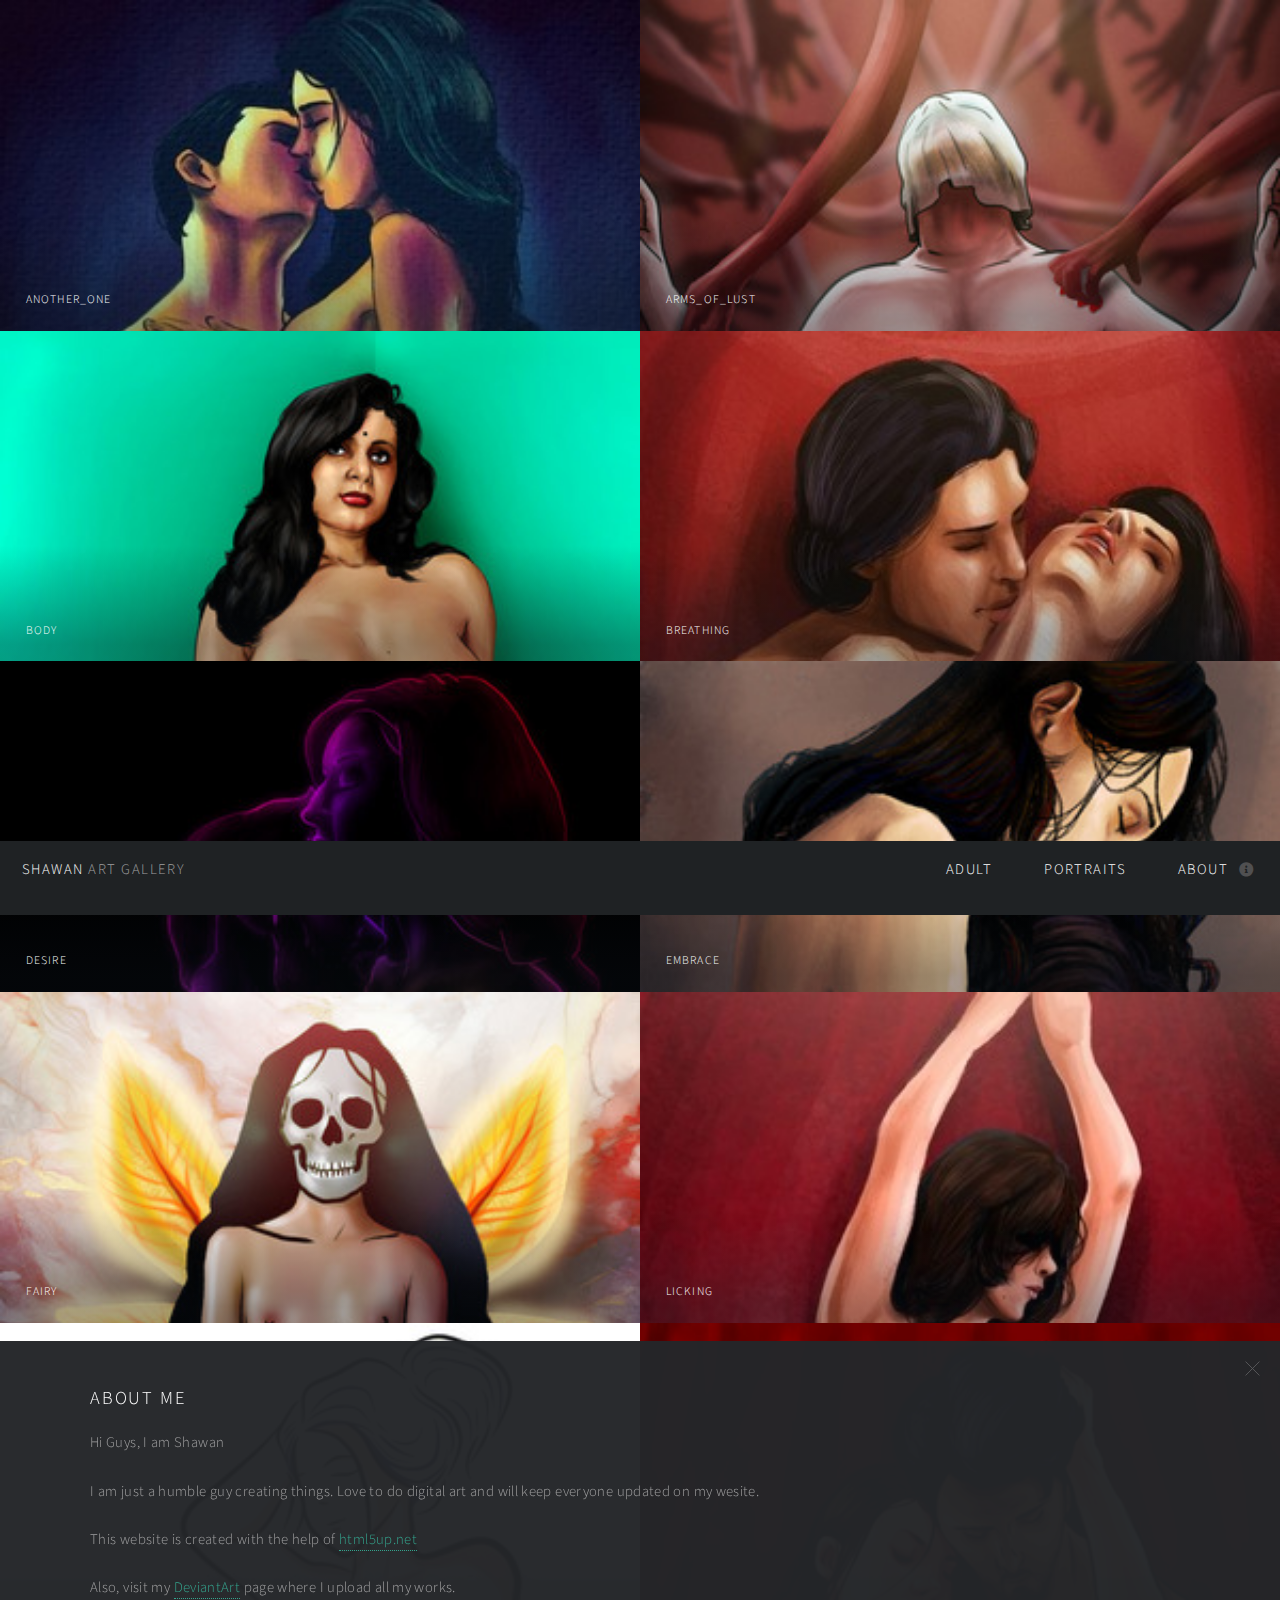
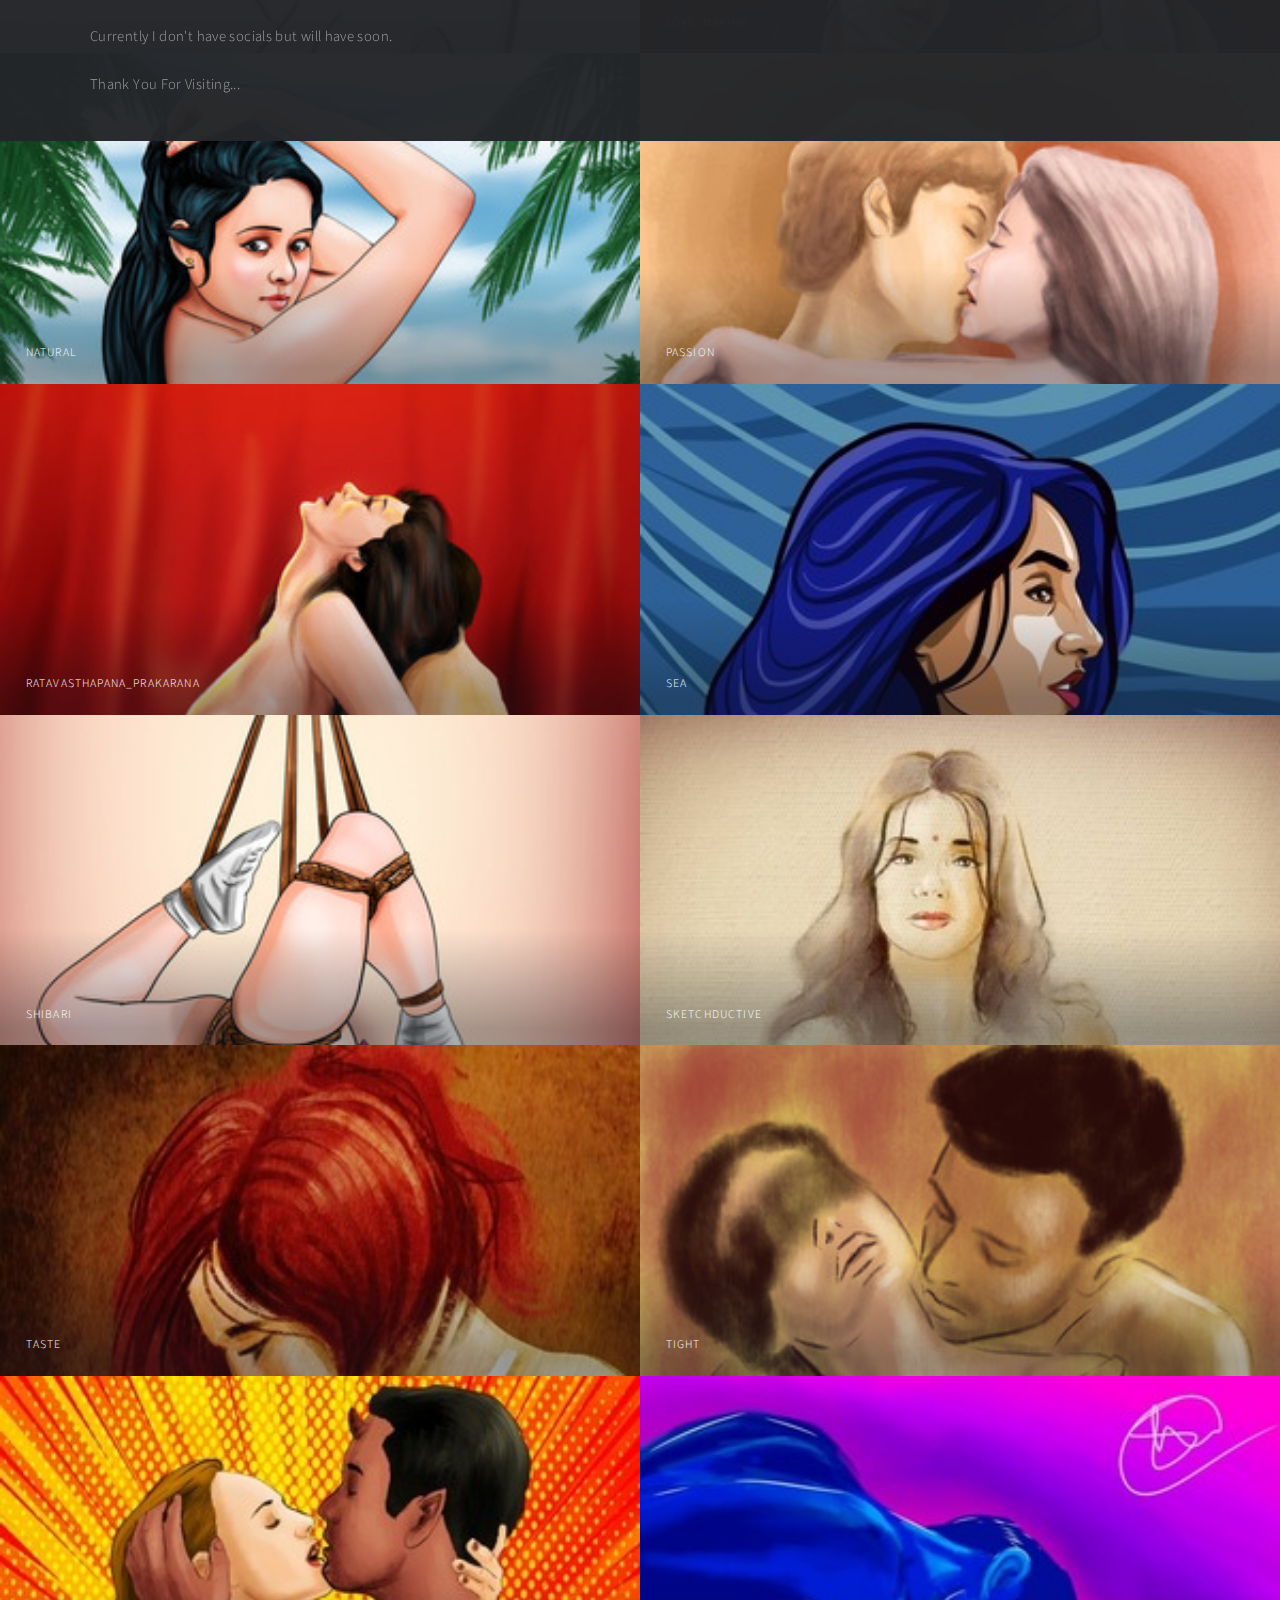
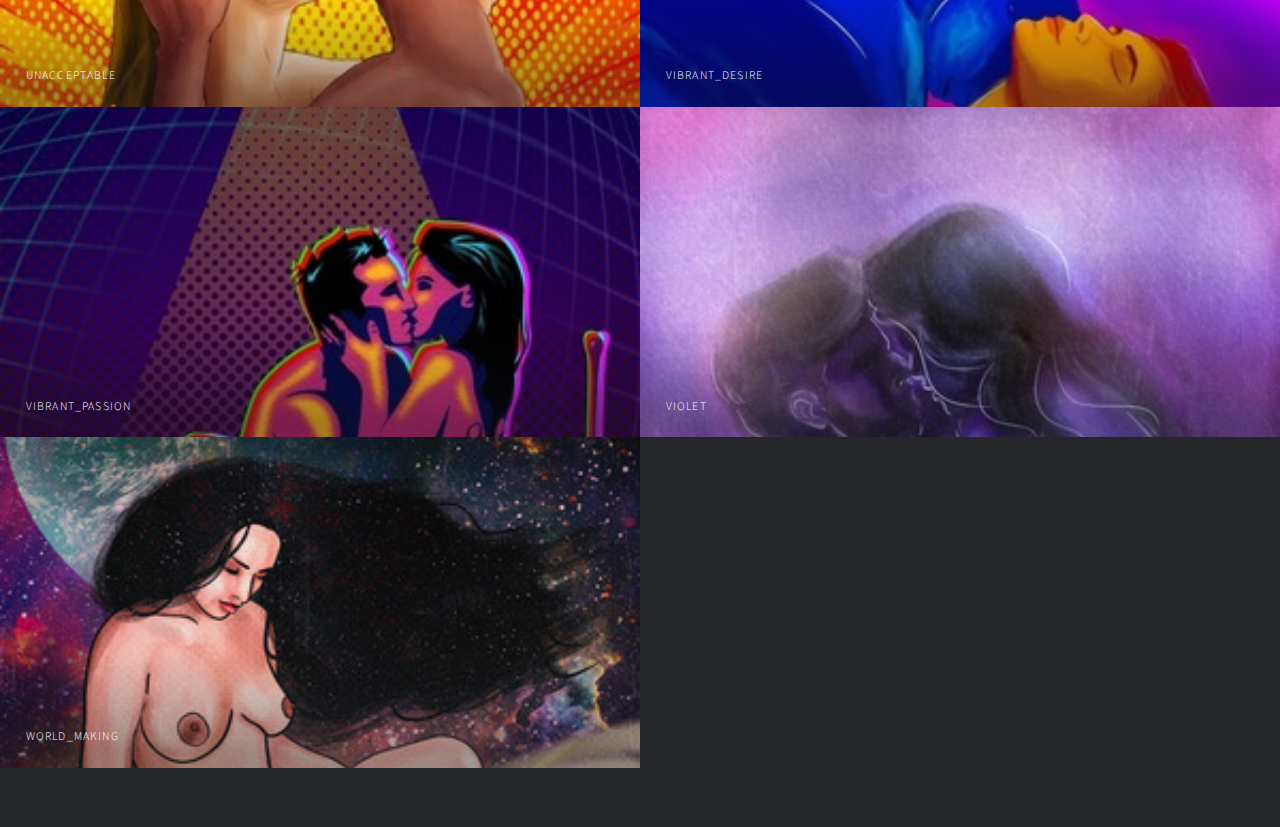
==== adult.html @ 7d191c69 "done" ====
<!DOCTYPE html>
<html lang="en">
	<head>
		<link rel="shortcut icon" href="images\logo.png" type="image/x-icon" />
		<title>Shawan</title>
		<meta charset="UTF-8">
		<meta name="viewport" content="width=device-width, initial-scale=1.0">
		<link rel="stylesheet" href="assets/css/main.css" />
		<noscript><link rel="stylesheet" href="assets/css/noscript.css" /></noscript>
	</head>
	<body class="is-preload">

			<div id="wrapper">

				<!-- Header -->
					<header id="header">
						<h1><a href="index.html"><strong>Shawan</strong> ART GALLERY</a></h1>
						<nav><ul><li>
							<a href="adult.html">Adult</a>
							<a href="portrait.html">Portraits</a>
							<a href="#footer" class="icon solid fa-info-circle">About</a>
						</li></ul></nav>
					</header>

				<!-- Main -->
				<div id="main"></div>

				<!-- Footer -->
					<footer id="footer" class="panel">
						<div class="inner split">
							<section>
								<h2>About Me</h2>
								<p>
									Hi Guys, I am Shawan<br><br>
									I am just a humble guy creating things. Love to do digital art and will keep everyone updated on my wesite.<br><br>
									This website is created with the help of <a href="https://html5up.net/">html5up.net</a><br><br>
									Also, visit my <a href="https://www.deviantart.com/shawan91221">DeviantArt</a> page where I upload all my works.<br><br>
									Currently I don't have socials but will have soon.<br><br>
									Thank You For Visiting...
								</p>
							</section>
						</div>
					</footer>
				
			</div>

		<!-- Scripts -->
			<script src="assets/js/jquery.min.js"></script>
			<script src="assets/js/jquery.poptrox.min.js"></script>
			<script src="assets/js/browser.min.js"></script>
			<script src="assets/js/breakpoints.min.js"></script>
			<script src="assets/js/util.js"></script>
			<script src="assets/js/main.js"></script>
			<script type="module">
				// Import the names array from names.js
				import { adultNames } from './assets/js/fileNames.js';
			
				// Get the container where names will be displayed
				const mainEl = document.getElementById('main');
			
				adultNames.forEach(adultNames => {
			
					const artEl = document.createElement('article'); //create element <article>
					const aEl = document.createElement('a'); //create element <a>
					const imgEl = document.createElement('img'); //create element <img>
					const h2El = document.createElement('h2'); //create element <h2>
					const pEl = document.createElement('p'); //create element <p>
					
					//<article>
					artEl.setAttribute('class', 'thumb'); // Set the class attribute to 'thumb'
					//<a>
					aEl.setAttribute('href', `artwork.html?data=${adultNames}`); // Set the href attribute of <a>
					aEl.setAttribute('class', 'image'); // Set the class attribute to 'image'
					//<img>
					imgEl.setAttribute('src', `images/thmb/${adultNames}.png`); // Set the src attribute of <img>
					imgEl.setAttribute('width', '100%');
					imgEl.setAttribute('alt', ''); // Set the alt attribute
					//<h2>
					h2El.textContent = adultNames;
					
					aEl.appendChild(imgEl); //append <img> to <a>
					artEl.appendChild(aEl); //append <a> to <article>
					artEl.appendChild(h2El); //append <h2> to <article>
					mainEl.appendChild(artEl); //append <article> to <main>
				});
			
			  </script>
	</body>
</html>
---- assets/css/main.css ----
@import url(fontawesome-all.min.css);
@import url("https://fonts.googleapis.com/css?family=Source+Sans+Pro:300,300italic,400,400italic");

@-moz-keyframes spinner {
	0% {
		-moz-transform: rotate(0deg);
		-webkit-transform: rotate(0deg);
		-ms-transform: rotate(0deg);
		transform: rotate(0deg);
	}

	100% {
		-moz-transform: rotate(359deg);
		-webkit-transform: rotate(359deg);
		-ms-transform: rotate(359deg);
		transform: rotate(359deg);
	}
}

@-webkit-keyframes spinner {
	0% {
		-moz-transform: rotate(0deg);
		-webkit-transform: rotate(0deg);
		-ms-transform: rotate(0deg);
		transform: rotate(0deg);
	}

	100% {
		-moz-transform: rotate(359deg);
		-webkit-transform: rotate(359deg);
		-ms-transform: rotate(359deg);
		transform: rotate(359deg);
	}
}

@-ms-keyframes spinner {
	0% {
		-moz-transform: rotate(0deg);
		-webkit-transform: rotate(0deg);
		-ms-transform: rotate(0deg);
		transform: rotate(0deg);
	}

	100% {
		-moz-transform: rotate(359deg);
		-webkit-transform: rotate(359deg);
		-ms-transform: rotate(359deg);
		transform: rotate(359deg);
	}
}

@keyframes spinner {
	0% {
		-moz-transform: rotate(0deg);
		-webkit-transform: rotate(0deg);
		-ms-transform: rotate(0deg);
		transform: rotate(0deg);
	}

	100% {
		-moz-transform: rotate(359deg);
		-webkit-transform: rotate(359deg);
		-ms-transform: rotate(359deg);
		transform: rotate(359deg);
	}
}

html, body, div, span, applet, object,
iframe, h1, h2, h3, h4, h5, h6, p, blockquote,
pre, a, abbr, acronym, address, big, cite,
code, del, dfn, em, img, ins, kbd, q, s, samp,
small, strike, strong, sub, sup, tt, var, b,
u, i, center, dl, dt, dd, ol, ul, li, fieldset,
form, label, legend, table, caption, tbody,
tfoot, thead, tr, th, td, article, aside,
canvas, details, embed, figure, figcaption,
footer, header, hgroup, menu, nav, output, ruby,
section, summary, time, mark, audio, video {
	margin: 0;
	padding: 0;
	border: 0;
	font-size: 100%;
	font: inherit;
	vertical-align: baseline;}

article, aside, details, figcaption, figure,
footer, header, hgroup, menu, nav, section , embed {
	display: block;}

body {
	line-height: 1;
}

ol, ul {
	list-style: none;
}

blockquote, q {
	quotes: none;
}

	blockquote:before, blockquote:after, q:before, q:after {
		content: '';
		content: none;
	}

table {
	border-collapse: collapse;
	border-spacing: 0;
}

body {
	-webkit-text-size-adjust: none;
}

mark {
	background-color: transparent;
	color: inherit;
}

/* Basic */

	@-ms-viewport {
		width: device-width;
	}

	body {
		-ms-overflow-style: scrollbar;
	}

	@media screen and (max-width: 480px) {

		html, body {
			min-width: 320px;
		}

	}

	html {
		box-sizing: border-box;
	}

	*, *:before, *:after {
		box-sizing: inherit;
	}

	body {
		background: #242629;
	}

		body.is-preload *, body.is-preload *:before, body.is-preload *:after {
			-moz-animation: none !important;
			-webkit-animation: none !important;
			-ms-animation: none !important;
			animation: none !important;
			-moz-transition: none !important;
			-webkit-transition: none !important;
			-ms-transition: none !important;
			transition: none !important;
		}

		body.is-resizing *, body.is-resizing *:before, body.is-resizing *:after {
			-moz-animation: none !important;
			-webkit-animation: none !important;
			-ms-animation: none !important;
			animation: none !important;
			-moz-transition: none !important;
			-webkit-transition: none !important;
			-ms-transition: none !important;
			transition: none !important;
		}

/* Type */

	body, input, select, textarea {
		color: #a0a0a1;
		font-family: "Source Sans Pro", Helvetica, sans-serif;
		font-size: 15pt;
		font-weight: 300;
		letter-spacing: 0.025em;
		line-height: 1.65;
	}

		@media screen and (max-width: 1680px) {

			body, input, select, textarea {
				font-size: 11pt;
			}

		}

	a {
		-moz-transition: color 0.2s ease-in-out, border-bottom-color 0.2s ease-in-out;
		-webkit-transition: color 0.2s ease-in-out, border-bottom-color 0.2s ease-in-out;
		-ms-transition: color 0.2s ease-in-out, border-bottom-color 0.2s ease-in-out;
		transition: color 0.2s ease-in-out, border-bottom-color 0.2s ease-in-out;
		border-bottom: dotted 1px;
		color: #34a58e;
		text-decoration: none;
	}

		a:hover {
			border-bottom-color: transparent;
			color: #34a58e !important;
		}

	strong, b {
		color: #ffffff;
		font-weight: 300;
	}

	em, i {
		font-style: italic;
	}

	p {
		margin: 0 0 2em 0;
	}

	h1, h2, h3, h4, h5, h6 {
		color: #ffffff;
		font-weight: 300;
		letter-spacing: 0.1em;
		line-height: 1.5;
		margin: 0 0 1em 0;
		text-transform: uppercase;
	}

		h1 a, h2 a, h3 a, h4 a, h5 a, h6 a {
			color: inherit;
			text-decoration: none;
		}

	h1 {
		font-size: 2em;
	}

	h2 {
		font-size: 1.25em;
	}

	h3 {
		font-size: 1.1em;
	}

	h4 {
		font-size: 1em;
	}

	h5 {
		font-size: 0.9em;
	}

	h6 {
		font-size: 0.7em;
	}

	@media screen and (max-width: 736px) {

		h2 {
			font-size: 1em;
		}

		h3 {
			font-size: 0.9em;
		}

		h4 {
			font-size: 0.8em;
		}

		h5 {
			font-size: 0.7em;
		}

		h6 {
			font-size: 0.7em;
		}

	}

	sub {
		font-size: 0.8em;
		position: relative;
		top: 0.5em;
	}

	sup {
		font-size: 0.8em;
		position: relative;
		top: -0.5em;
	}

	blockquote {
		border-left: 4px #36383c;
		font-style: italic;
		margin: 0 0 2em 0;
		padding: 0.5em 0 0.5em 2em;
	}

	code {
		background: #34363b;
		border: solid 1px #36383c;
		font-family: "Courier New", monospace;
		font-size: 0.9em;
		margin: 0 0.25em;
		padding: 0.25em 0.65em;
	}

	pre {
		-webkit-overflow-scrolling: touch;
		font-family: "Courier New", monospace;
		font-size: 0.9em;
		margin: 0 0 2em 0;
	}

		pre code {
			display: block;
			line-height: 1.75;
			padding: 1em 1.5em;
			overflow-x: auto;
		}

	hr {
		border: 0;
		border-bottom: solid 1px #36383c;
		margin: 2em 0;
	}

		hr.major {
			margin: 3em 0;
		}

	.align-left {
		text-align: left;
	}

	.align-center {
		text-align: center;
	}

	.align-right {
		text-align: right;
	}

/* Icon */

	.icon {
		text-decoration: none;
		border-bottom: none;
		position: relative;
	}

		.icon:before {
			-moz-osx-font-smoothing: grayscale;
			-webkit-font-smoothing: antialiased;
			display: inline-block;
			font-style: normal;
			font-variant: normal;
			text-rendering: auto;
			line-height: 1;
			text-transform: none !important;
			font-family: 'Font Awesome 5 Free';
			font-weight: 400;
		}

		.icon > .label {
			display: none;
		}

		.icon:before {
			line-height: inherit;
		}

		.icon.solid:before {
			font-weight: 900;
		}

		.icon.brands:before {
			font-family: 'Font Awesome 5 Brands';
		}

/* Icons */

	ul.icons {
		cursor: default;
		list-style: none;
		padding-left: 0;
	}

		ul.icons li {
			display: inline-block;
			padding: 0 1em 0 0;
		}

			ul.icons li:last-child {
				padding-right: 0;
			}

			ul.icons li .icon {
				color: #505051;
			}

				ul.icons li .icon:before {
					font-size: 1.5em;
				}


/* Panel */

	.panel {
		padding: 4em 4em 2em 4em ;
		-moz-transform: translateY(100vh);
		-webkit-transform: translateY(100vh);
		-ms-transform: translateY(100vh);
		transform: translateY(100vh);
		-moz-transition: -moz-transform 0.5s ease;
		-webkit-transition: -webkit-transform 0.5s ease;
		-ms-transition: -ms-transform 0.5s ease;
		transition: transform 0.5s ease;
		-webkit-overflow-scrolling: touch;
		background: rgba(36, 38, 41, 0.975);
		bottom: 4em;
		left: 0;
		max-height: calc(80vh - 4em);
		overflow-y: auto;
		position: fixed;
		width: 100%;
		z-index: 10001;
	}

		.panel.active {
			-moz-transform: translateY(1px);
			-webkit-transform: translateY(1px);
			-ms-transform: translateY(1px);
			transform: translateY(1px);
		}

		.panel > .inner {
			margin: 0 auto;
			max-width: 100%;
			width: 75em;
		}

			.panel > .inner.split {
				display: -moz-flex;
				display: -webkit-flex;
				display: -ms-flex;
				display: flex;
			}

				.panel > .inner.split > div {
					margin-left: 4em;
					width: 50%;
				}

				.panel > .inner.split > :first-child {
					margin-left: 0;
				}

		.panel > .closer {
			-moz-transition: opacity 0.2s ease-in-out;
			-webkit-transition: opacity 0.2s ease-in-out;
			-ms-transition: opacity 0.2s ease-in-out;
			transition: opacity 0.2s ease-in-out;
			background-image: url("images/close.svg");
			background-position: center;
			background-repeat: no-repeat;
			background-size: 3em;
			cursor: pointer;
			height: 5em;
			opacity: 0.25;
			position: absolute;
			right: 0;
			top: 0;
			width: 5em;
			z-index: 2;
		}

			.panel > .closer:hover {
				opacity: 1.0;
			}

		@media screen and (max-width: 1280px) {

			.panel {
				padding: 3em 3em 1em 3em ;
			}

				.panel > .inner.split > div {
					margin-left: 3em;
				}

				.panel > .closer {
					background-size: 2.5em;
					background-position: 75% 25%;
				}

		}

		@media screen and (max-width: 980px) {

			.panel > .inner.split {
				-moz-flex-direction: column;
				-webkit-flex-direction: column;
				-ms-flex-direction: column;
				flex-direction: column;
			}

				.panel > .inner.split > div {
					margin-left: 0;
					width: 100%;
				}

		}

		@media screen and (max-width: 736px) {

			.panel {
				-moz-transform: translateY(-100vh);
				-webkit-transform: translateY(-100vh);
				-ms-transform: translateY(-100vh);
				transform: translateY(-100vh);
				padding: 4em 2em 2em 2em ;
				bottom: auto;
				top: calc(4em - 1px);
			}

				.panel.active {
					-moz-transform: translateY(0);
					-webkit-transform: translateY(0);
					-ms-transform: translateY(0);
					transform: translateY(0);
				}

		}

/* Wrapper */

	#wrapper {
		-moz-transition: -moz-filter 0.5s ease, -webkit-filter 0.5s ease, -ms-filter 0.5s ease, -moz-filter 0.5s ease;
		-webkit-transition: -moz-filter 0.5s ease, -webkit-filter 0.5s ease, -ms-filter 0.5s ease, -webkit-filter 0.5s ease;
		-ms-transition: -moz-filter 0.5s ease, -webkit-filter 0.5s ease, -ms-filter 0.5s ease, -ms-filter 0.5s ease;
		transition: -moz-filter 0.5s ease, -webkit-filter 0.5s ease, -ms-filter 0.5s ease, filter 0.5s ease;
		position: relative;
	}

		#wrapper:after {
			pointer-events: none;
			-moz-transition: opacity 0.5s ease, visibility 0.5s;
			-webkit-transition: opacity 0.5s ease, visibility 0.5s;
			-ms-transition: opacity 0.5s ease, visibility 0.5s;
			transition: opacity 0.5s ease, visibility 0.5s;
			background: rgba(36, 38, 41, 0.5);
			content: '';
			display: block;
			height: 100%;
			left: 0;
			opacity: 0;
			position: absolute;
			top: 0;
			visibility: hidden;
			width: 100%;
			z-index: 1;
		}

			body.ie #wrapper:after {
				background: rgba(36, 38, 41, 0.8);
			}

		body.modal-active #wrapper {
			-moz-filter: blur(8px);
			-webkit-filter: blur(8px);
			-ms-filter: blur(8px);
			filter: blur(8px);
		}

			body.modal-active #wrapper:after {
				pointer-events: auto;
				opacity: 1;
				visibility: visible;
				z-index: 10003;
			}

		#wrapper:before {
			-moz-animation: spinner 1s infinite linear !important;
			-webkit-animation: spinner 1s infinite linear !important;
			-ms-animation: spinner 1s infinite linear !important;
			animation: spinner 1s infinite linear !important;
			pointer-events: none;
			-moz-transition: top 0.75s ease-in-out, opacity 0.35s ease-out, visibility 0.35s;
			-webkit-transition: top 0.75s ease-in-out, opacity 0.35s ease-out, visibility 0.35s;
			-ms-transition: top 0.75s ease-in-out, opacity 0.35s ease-out, visibility 0.35s;
			transition: top 0.75s ease-in-out, opacity 0.35s ease-out, visibility 0.35s;
			background-image: url("images/spinner.svg");
			background-position: center;
			background-repeat: no-repeat;
			background-size: contain;
			content: '';
			display: block;
			font-size: 2em;
			height: 2em;
			left: 50%;
			line-height: 2em;
			margin: -1em 0 0 -1em;
			opacity: 0;
			position: fixed;
			text-align: center;
			top: 75%;
			visibility: hidden;
			width: 2em;
		}

		body.is-preload #wrapper:before {
			-moz-transition: opacity 1s ease-out !important;
			-webkit-transition: opacity 1s ease-out !important;
			-ms-transition: opacity 1s ease-out !important;
			transition: opacity 1s ease-out !important;
			-moz-transition-delay: 0.5s !important;
			-webkit-transition-delay: 0.5s !important;
			-ms-transition-delay: 0.5s !important;
			transition-delay: 0.5s !important;
			opacity: 0.25;
			top: 50%;
			visibility: visible;
		}

/* Header */

	body {
		padding: 0 0 4em 0;
	}

	#header {
		-moz-transform: translateY(0);
		-webkit-transform: translateY(0);
		-ms-transform: translateY(0);
		transform: translateY(0);
		-moz-transition: -moz-transform 1s ease;
		-webkit-transition: -webkit-transform 1s ease;
		-ms-transition: -ms-transform 1s ease;
		transition: transform 1s ease;
		-moz-user-select: none;
		-ms-user-select: none;
		-webkit-user-select: none;
		background: #1f2224;
		bottom: -1em;
		height: 5em;
		left: 0;
		line-height: 4em;
		padding: 0 1.5em;
		position: fixed;
		user-select: none;
		width: 100%;
		z-index: 10002;
	}

		body.is-preload #header {
			-moz-transform: translateY(4em);
			-webkit-transform: translateY(4em);
			-ms-transform: translateY(4em);
			transform: translateY(4em);
		}

		#header h1 {
			color: #a0a0a1;
			display: inline-block;
			font-size: 1em;
			line-height: 1;
			margin: 0;
			vertical-align: middle;
		}

			#header h1 a {
				border: 0;
				color: inherit;
			}

				#header h1 a:hover {
					color: inherit !important;
				}

		#header nav {
			position: absolute;
			right: 0;
			top: 0;
		}

			#header nav > ul {
				list-style: none;
				margin: 0;
				padding: 0;
			}

				#header nav > ul > li {
					display: inline-block;
					padding: 0;
				}

					#header nav > ul > li a {
						-moz-transition: background-color 0.5s ease;
						-webkit-transition: background-color 0.5s ease;
						-ms-transition: background-color 0.5s ease;
						transition: background-color 0.5s ease;
						border: 0;
						color: #ffffff;
						display: inline-block;
						letter-spacing: 0.1em;
						padding: 0 1.65em;
						text-transform: uppercase;
					}

						#header nav > ul > li a.icon:before {
							color: #505051;
							float: right;
							margin-left: 0.75em;
						}

						#header nav > ul > li a:hover {
							color: #ffffff !important;
						}

						#header nav > ul > li a.active {
							background-color: #242629;
						}

	@media screen and (max-width: 736px) {

		body {
			padding: 4em 0 0 0;
		}

		#header {
			-moz-transform: translateY(0);
			-webkit-transform: translateY(0);
			-ms-transform: translateY(0);
			transform: translateY(0);
			bottom: auto;
			height: 4em;
			padding: 0 1em;
			top: 0;
		}

			body.is-preload #header {
				-moz-transform: translateY(-3.4em);
				-webkit-transform: translateY(-3.4em);
				-ms-transform: translateY(-3.4em);
				transform: translateY(-3.4em);
			}

			#header h1 {
				font-size: 0.9em;
			}

			#header nav > ul > li a {
				font-size: 0.9em;
				padding: 0 1.15em;
			}

	}

/* Main */

	#main {
		-moz-transition: -moz-filter 0.5s ease, -webkit-filter 0.5s ease, -ms-filter 0.5s ease, -moz-filter 0.5s ease;
		-webkit-transition: -moz-filter 0.5s ease, -webkit-filter 0.5s ease, -ms-filter 0.5s ease, -webkit-filter 0.5s ease;
		-ms-transition: -moz-filter 0.5s ease, -webkit-filter 0.5s ease, -ms-filter 0.5s ease, -ms-filter 0.5s ease;
		transition: -moz-filter 0.5s ease, -webkit-filter 0.5s ease, -ms-filter 0.5s ease, filter 0.5s ease;
		display: -moz-flex;
		display: -webkit-flex;
		display: -ms-flex;
		display: flex;
		-moz-flex-wrap: wrap;
		-webkit-flex-wrap: wrap;
		-ms-flex-wrap: wrap;
		flex-wrap: wrap;
		-webkit-tap-highlight-color: rgba(255, 255, 255, 0);
	}

		#main .thumb {
			-moz-transition: opacity 1.25s ease-in-out;
			-webkit-transition: opacity 1.25s ease-in-out;
			-ms-transition: opacity 1.25s ease-in-out;
			transition: opacity 1.25s ease-in-out;
			pointer-events: auto;
			-webkit-tap-highlight-color: rgba(255, 255, 255, 0);
			opacity: 1;
			overflow: hidden;
			position: relative;
		}

			#main .thumb:after {
				background-image: -moz-linear-gradient(to top, rgba(10,17,25,0.35) 5%, rgba(10,17,25,0) 35%);
				background-image: -webkit-linear-gradient(to top, rgba(10,17,25,0.35) 5%, rgba(10,17,25,0) 35%);
				background-image: -ms-linear-gradient(to top, rgba(10,17,25,0.35) 5%, rgba(10,17,25,0) 35%);
				background-image: linear-gradient(to top, rgba(10,17,25,0.35) 5%, rgba(10,17,25,0) 35%);
				pointer-events: none;
				background-size: cover;
				content: '';
				display: block;
				height: 100%;
				left: 0;
				position: absolute;
				top: 0;
				width: 100%;
			}

			#main .thumb > .image {
				-webkit-tap-highlight-color: rgba(255, 255, 255, 0);
				background-position: center;
				background-repeat: no-repeat;
				background-size: cover;
				border: 0;
				height: 100%;
				left: 0;
				position: absolute;
				top: 0;
				width: 100%;
			}

			#main .thumb > h2 {
				pointer-events: none;
				bottom: 1.875em;
				font-size: 0.8em;
				left: 2.1875em;
				margin: 0;
				position: absolute;
				z-index: 1;
			}

			#main .thumb > p {
				display: none;
			}

		#main:after {
			pointer-events: none;
			-moz-transition: opacity 0.5s ease, visibility 0.5s;
			-webkit-transition: opacity 0.5s ease, visibility 0.5s;
			-ms-transition: opacity 0.5s ease, visibility 0.5s;
			transition: opacity 0.5s ease, visibility 0.5s;
			background: rgba(36, 38, 41, 0.25);
			content: '';
			display: block;
			height: 100%;
			left: 0;
			opacity: 0;
			position: absolute;
			top: 0;
			visibility: hidden;
			width: 100%;
			z-index: 1;
		}

			body.ie #main:after {
				background: rgba(36, 38, 41, 0.55);
			}

		body.content-active #main {
			-moz-filter: blur(6px);
			-webkit-filter: blur(6px);
			-ms-filter: blur(6px);
			filter: blur(6px);
		}

			body.content-active #main:after {
				pointer-events: auto;
				opacity: 1;
				visibility: visible;
			}

		body.is-preload #main .thumb {
			pointer-events: none;
			opacity: 0;
		}

		#main .thumb {
			-moz-transition-delay: 2.525s;
			-webkit-transition-delay: 2.525s;
			-ms-transition-delay: 2.525s;
			transition-delay: 2.525s;
			height: calc(40vh - 2em);
			min-height: 20em;
			width: 25%;
		}

			#main .thumb:nth-child(1) {
				-moz-transition-delay: 0.65s;
				-webkit-transition-delay: 0.65s;
				-ms-transition-delay: 0.65s;
				transition-delay: 0.65s;
			}

			#main .thumb:nth-child(2) {
				-moz-transition-delay: 0.8s;
				-webkit-transition-delay: 0.8s;
				-ms-transition-delay: 0.8s;
				transition-delay: 0.8s;
			}

			#main .thumb:nth-child(3) {
				-moz-transition-delay: 0.95s;
				-webkit-transition-delay: 0.95s;
				-ms-transition-delay: 0.95s;
				transition-delay: 0.95s;
			}

			#main .thumb:nth-child(4) {
				-moz-transition-delay: 1.1s;
				-webkit-transition-delay: 1.1s;
				-ms-transition-delay: 1.1s;
				transition-delay: 1.1s;
			}

			#main .thumb:nth-child(5) {
				-moz-transition-delay: 1.25s;
				-webkit-transition-delay: 1.25s;
				-ms-transition-delay: 1.25s;
				transition-delay: 1.25s;
			}

			#main .thumb:nth-child(6) {
				-moz-transition-delay: 1.4s;
				-webkit-transition-delay: 1.4s;
				-ms-transition-delay: 1.4s;
				transition-delay: 1.4s;
			}

			#main .thumb:nth-child(7) {
				-moz-transition-delay: 1.55s;
				-webkit-transition-delay: 1.55s;
				-ms-transition-delay: 1.55s;
				transition-delay: 1.55s;
			}

			#main .thumb:nth-child(8) {
				-moz-transition-delay: 1.7s;
				-webkit-transition-delay: 1.7s;
				-ms-transition-delay: 1.7s;
				transition-delay: 1.7s;
			}

			#main .thumb:nth-child(9) {
				-moz-transition-delay: 1.85s;
				-webkit-transition-delay: 1.85s;
				-ms-transition-delay: 1.85s;
				transition-delay: 1.85s;
			}

			#main .thumb:nth-child(10) {
				-moz-transition-delay: 2s;
				-webkit-transition-delay: 2s;
				-ms-transition-delay: 2s;
				transition-delay: 2s;
			}

			#main .thumb:nth-child(11) {
				-moz-transition-delay: 2.15s;
				-webkit-transition-delay: 2.15s;
				-ms-transition-delay: 2.15s;
				transition-delay: 2.15s;
			}

			#main .thumb:nth-child(12) {
				-moz-transition-delay: 2.3s;
				-webkit-transition-delay: 2.3s;
				-ms-transition-delay: 2.3s;
				transition-delay: 2.3s;
			}

		@media screen and (max-width: 1680px) {

			#main .thumb {
				-moz-transition-delay: 2.075s;
				-webkit-transition-delay: 2.075s;
				-ms-transition-delay: 2.075s;
				transition-delay: 2.075s;
				height: calc(40vh - 2em);
				min-height: 20em;
				width: 33.33333%;
			}

				#main .thumb:nth-child(1) {
					-moz-transition-delay: 0.65s;
					-webkit-transition-delay: 0.65s;
					-ms-transition-delay: 0.65s;
					transition-delay: 0.65s;
				}

				#main .thumb:nth-child(2) {
					-moz-transition-delay: 0.8s;
					-webkit-transition-delay: 0.8s;
					-ms-transition-delay: 0.8s;
					transition-delay: 0.8s;
				}

				#main .thumb:nth-child(3) {
					-moz-transition-delay: 0.95s;
					-webkit-transition-delay: 0.95s;
					-ms-transition-delay: 0.95s;
					transition-delay: 0.95s;
				}

				#main .thumb:nth-child(4) {
					-moz-transition-delay: 1.1s;
					-webkit-transition-delay: 1.1s;
					-ms-transition-delay: 1.1s;
					transition-delay: 1.1s;
				}

				#main .thumb:nth-child(5) {
					-moz-transition-delay: 1.25s;
					-webkit-transition-delay: 1.25s;
					-ms-transition-delay: 1.25s;
					transition-delay: 1.25s;
				}

				#main .thumb:nth-child(6) {
					-moz-transition-delay: 1.4s;
					-webkit-transition-delay: 1.4s;
					-ms-transition-delay: 1.4s;
					transition-delay: 1.4s;
				}

				#main .thumb:nth-child(7) {
					-moz-transition-delay: 1.55s;
					-webkit-transition-delay: 1.55s;
					-ms-transition-delay: 1.55s;
					transition-delay: 1.55s;
				}

				#main .thumb:nth-child(8) {
					-moz-transition-delay: 1.7s;
					-webkit-transition-delay: 1.7s;
					-ms-transition-delay: 1.7s;
					transition-delay: 1.7s;
				}

				#main .thumb:nth-child(9) {
					-moz-transition-delay: 1.85s;
					-webkit-transition-delay: 1.85s;
					-ms-transition-delay: 1.85s;
					transition-delay: 1.85s;
				}

		}

		@media screen and (max-width: 1280px) {

			#main .thumb {
				-moz-transition-delay: 1.625s;
				-webkit-transition-delay: 1.625s;
				-ms-transition-delay: 1.625s;
				transition-delay: 1.625s;
				height: calc(40vh - 2em);
				min-height: 20em;
				width: 50%;
			}

				#main .thumb:nth-child(1) {
					-moz-transition-delay: 0.65s;
					-webkit-transition-delay: 0.65s;
					-ms-transition-delay: 0.65s;
					transition-delay: 0.65s;
				}

				#main .thumb:nth-child(2) {
					-moz-transition-delay: 0.8s;
					-webkit-transition-delay: 0.8s;
					-ms-transition-delay: 0.8s;
					transition-delay: 0.8s;
				}

				#main .thumb:nth-child(3) {
					-moz-transition-delay: 0.95s;
					-webkit-transition-delay: 0.95s;
					-ms-transition-delay: 0.95s;
					transition-delay: 0.95s;
				}

				#main .thumb:nth-child(4) {
					-moz-transition-delay: 1.1s;
					-webkit-transition-delay: 1.1s;
					-ms-transition-delay: 1.1s;
					transition-delay: 1.1s;
				}

				#main .thumb:nth-child(5) {
					-moz-transition-delay: 1.25s;
					-webkit-transition-delay: 1.25s;
					-ms-transition-delay: 1.25s;
					transition-delay: 1.25s;
				}

				#main .thumb:nth-child(6) {
					-moz-transition-delay: 1.4s;
					-webkit-transition-delay: 1.4s;
					-ms-transition-delay: 1.4s;
					transition-delay: 1.4s;
				}

		}

		@media screen and (max-width: 980px) {

			#main .thumb {
				-moz-transition-delay: 2.075s;
				-webkit-transition-delay: 2.075s;
				-ms-transition-delay: 2.075s;
				transition-delay: 2.075s;
				height: calc(28.57143vh - 1.33333em);
				min-height: 18em;
				width: 50%;
			}

				#main .thumb:nth-child(1) {
					-moz-transition-delay: 0.65s;
					-webkit-transition-delay: 0.65s;
					-ms-transition-delay: 0.65s;
					transition-delay: 0.65s;
				}

				#main .thumb:nth-child(2) {
					-moz-transition-delay: 0.8s;
					-webkit-transition-delay: 0.8s;
					-ms-transition-delay: 0.8s;
					transition-delay: 0.8s;
				}

				#main .thumb:nth-child(3) {
					-moz-transition-delay: 0.95s;
					-webkit-transition-delay: 0.95s;
					-ms-transition-delay: 0.95s;
					transition-delay: 0.95s;
				}

				#main .thumb:nth-child(4) {
					-moz-transition-delay: 1.1s;
					-webkit-transition-delay: 1.1s;
					-ms-transition-delay: 1.1s;
					transition-delay: 1.1s;
				}

				#main .thumb:nth-child(5) {
					-moz-transition-delay: 1.25s;
					-webkit-transition-delay: 1.25s;
					-ms-transition-delay: 1.25s;
					transition-delay: 1.25s;
				}

				#main .thumb:nth-child(6) {
					-moz-transition-delay: 1.4s;
					-webkit-transition-delay: 1.4s;
					-ms-transition-delay: 1.4s;
					transition-delay: 1.4s;
				}

				#main .thumb:nth-child(7) {
					-moz-transition-delay: 1.55s;
					-webkit-transition-delay: 1.55s;
					-ms-transition-delay: 1.55s;
					transition-delay: 1.55s;
				}

				#main .thumb:nth-child(8) {
					-moz-transition-delay: 1.7s;
					-webkit-transition-delay: 1.7s;
					-ms-transition-delay: 1.7s;
					transition-delay: 1.7s;
				}

				#main .thumb:nth-child(9) {
					-moz-transition-delay: 1.85s;
					-webkit-transition-delay: 1.85s;
					-ms-transition-delay: 1.85s;
					transition-delay: 1.85s;
				}

		}

		@media screen and (max-width: 480px) {

			#main .thumb {
				-moz-transition-delay: 1.175s;
				-webkit-transition-delay: 1.175s;
				-ms-transition-delay: 1.175s;
				transition-delay: 1.175s;
				height: calc(40vh - 2em);
				min-height: 18em;
				width: 100%;
			}

				#main .thumb:nth-child(1) {
					-moz-transition-delay: 0.65s;
					-webkit-transition-delay: 0.65s;
					-ms-transition-delay: 0.65s;
					transition-delay: 0.65s;
				}

				#main .thumb:nth-child(2) {
					-moz-transition-delay: 0.8s;
					-webkit-transition-delay: 0.8s;
					-ms-transition-delay: 0.8s;
					transition-delay: 0.8s;
				}

				#main .thumb:nth-child(3) {
					-moz-transition-delay: 0.95s;
					-webkit-transition-delay: 0.95s;
					-ms-transition-delay: 0.95s;
					transition-delay: 0.95s;
				}

		}
---- assets/css/noscript.css ----
/* Wrapper */

	body.is-preload #wrapper:before {
		display: none;
	}

/* Main */

	body.is-preload #main .thumb {
		pointer-events: auto;
		opacity: 1;
	}

/* Header */

	body.is-preload #header {
		-moz-transform: none;
		-webkit-transform: none;
		-ms-transform: none;
		transform: none;
	}
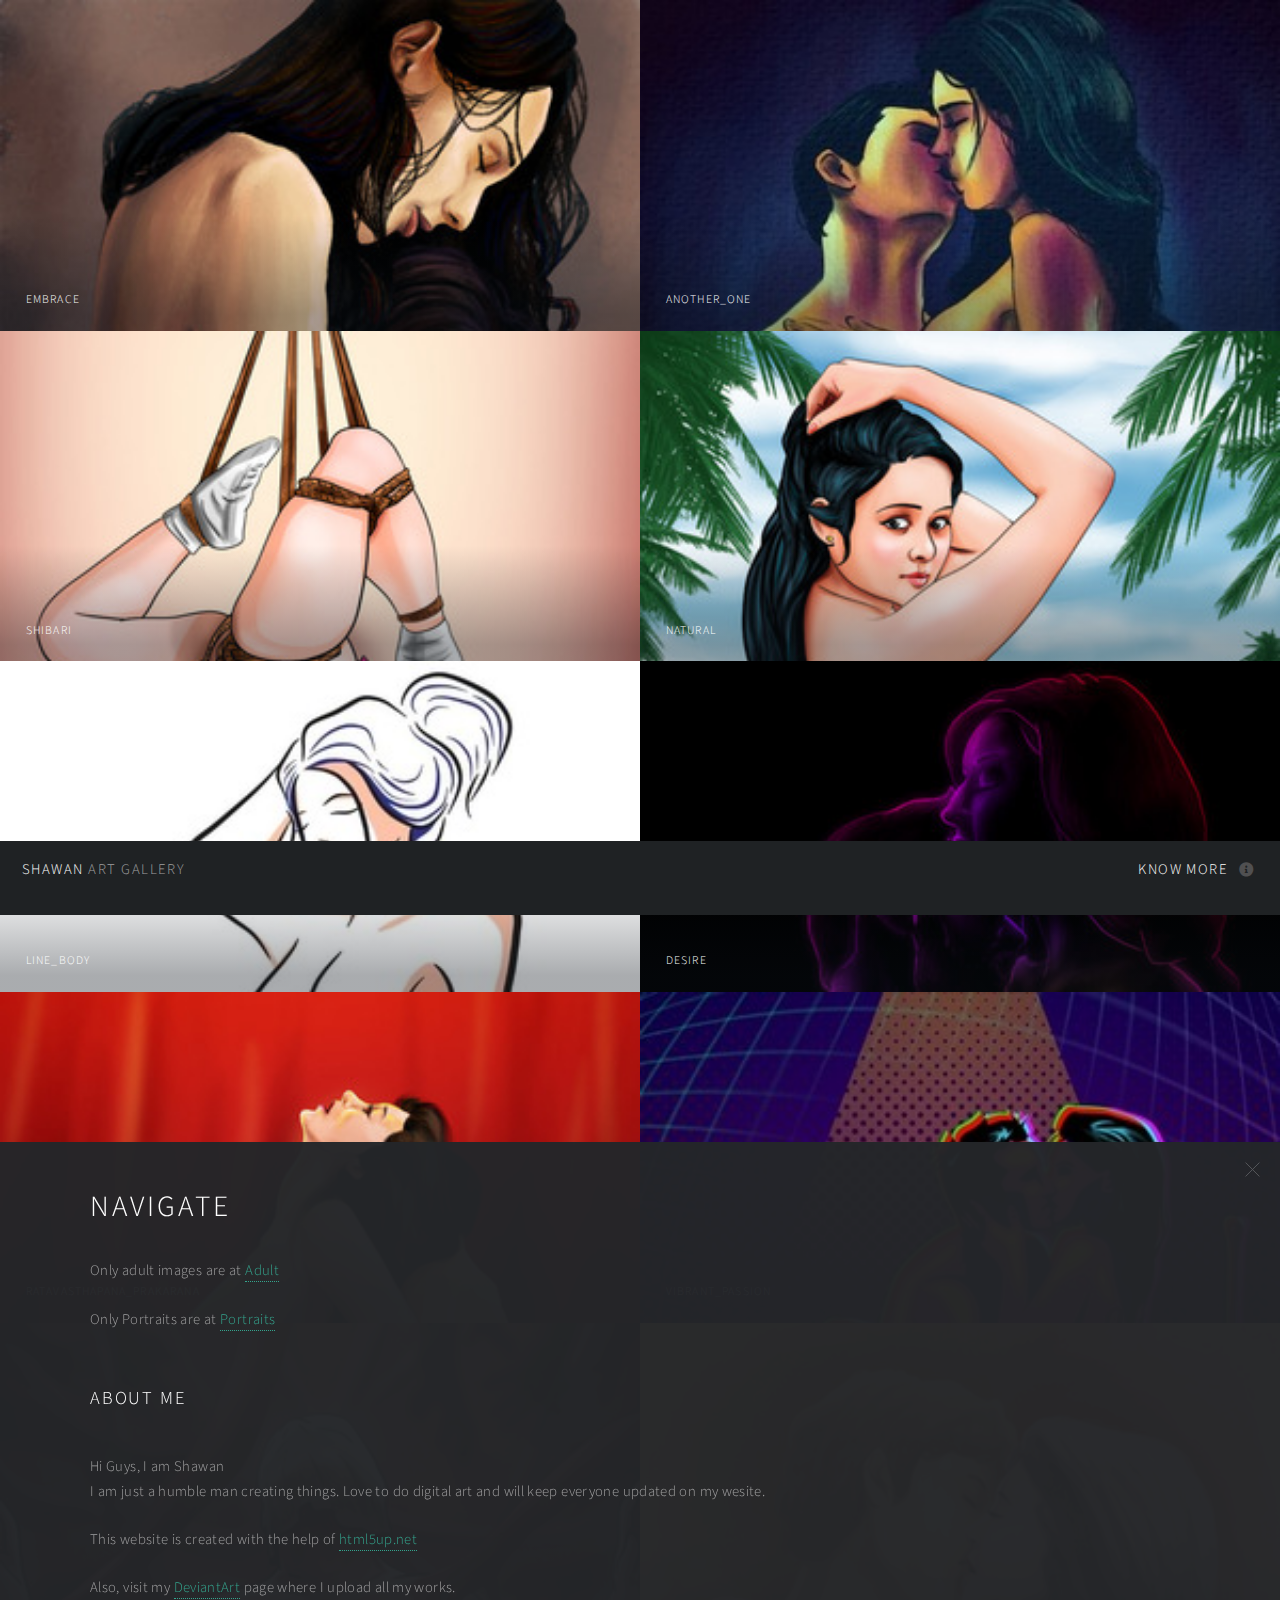
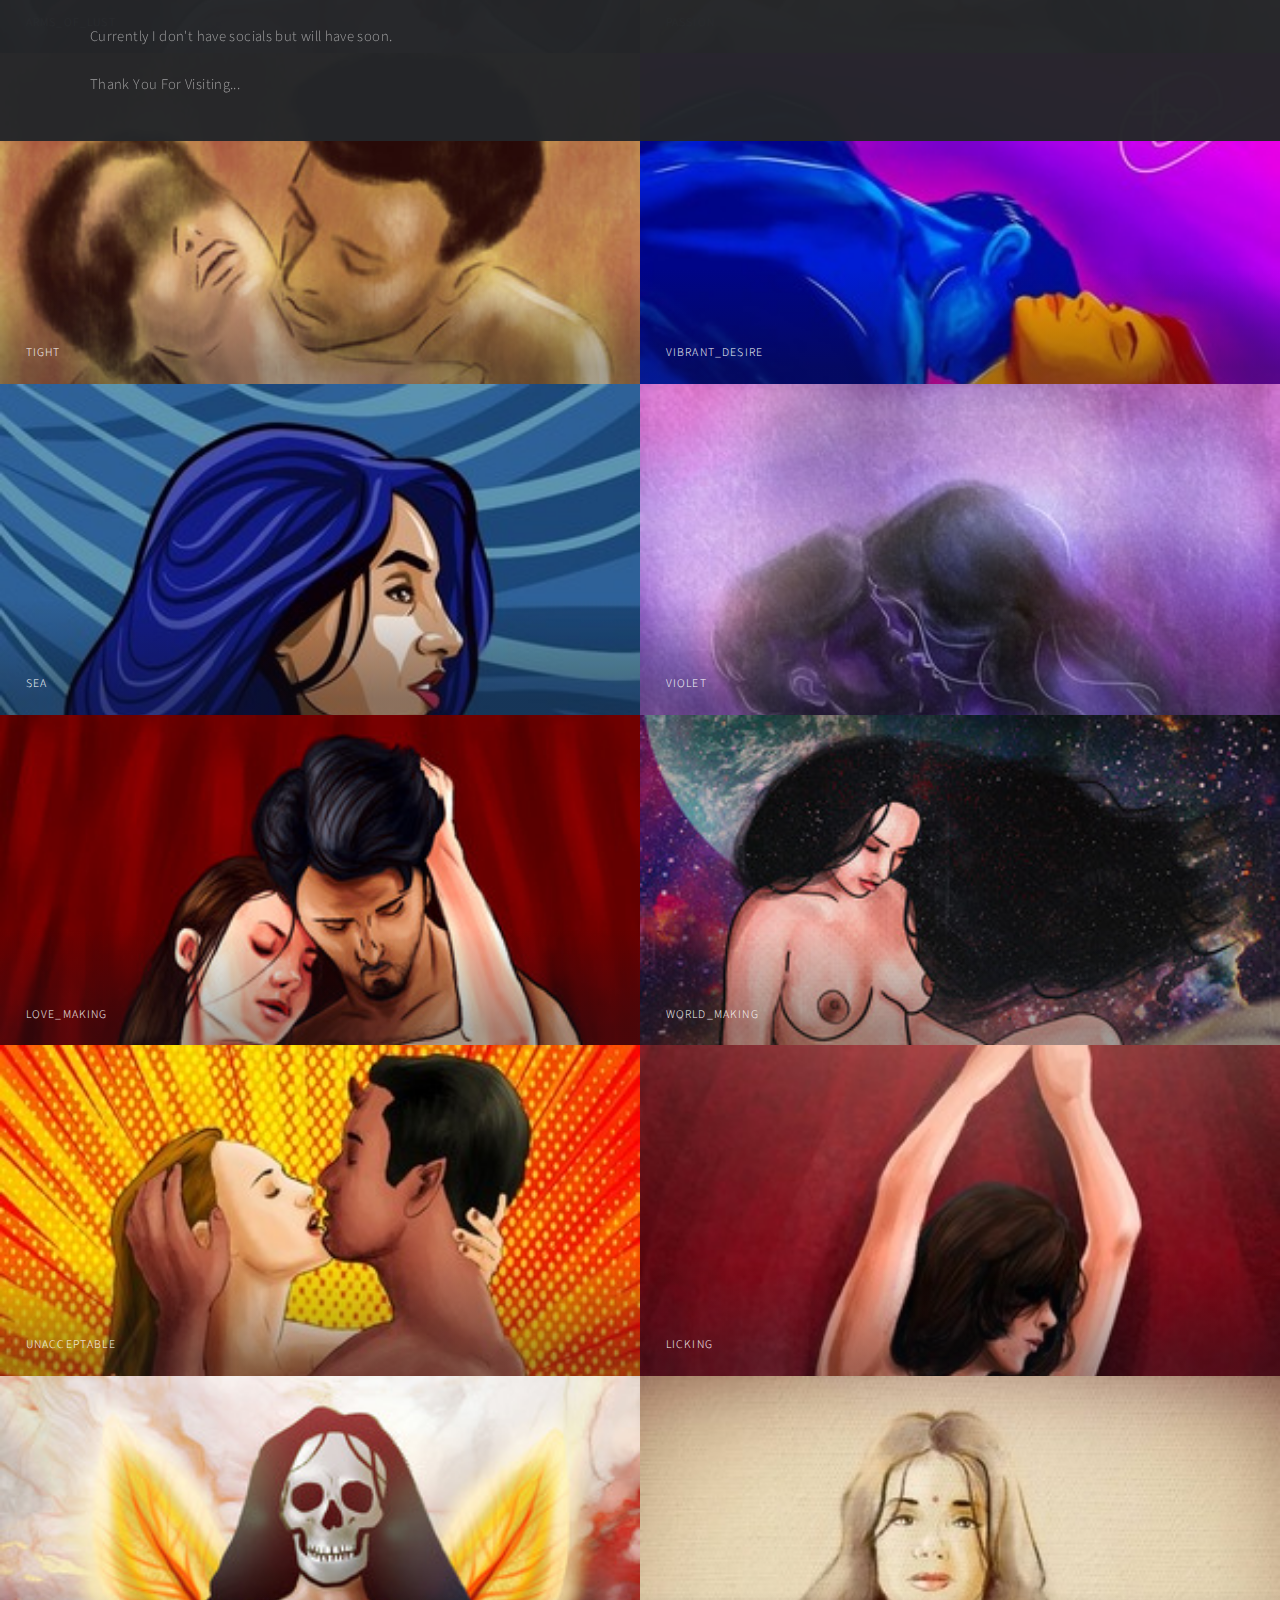
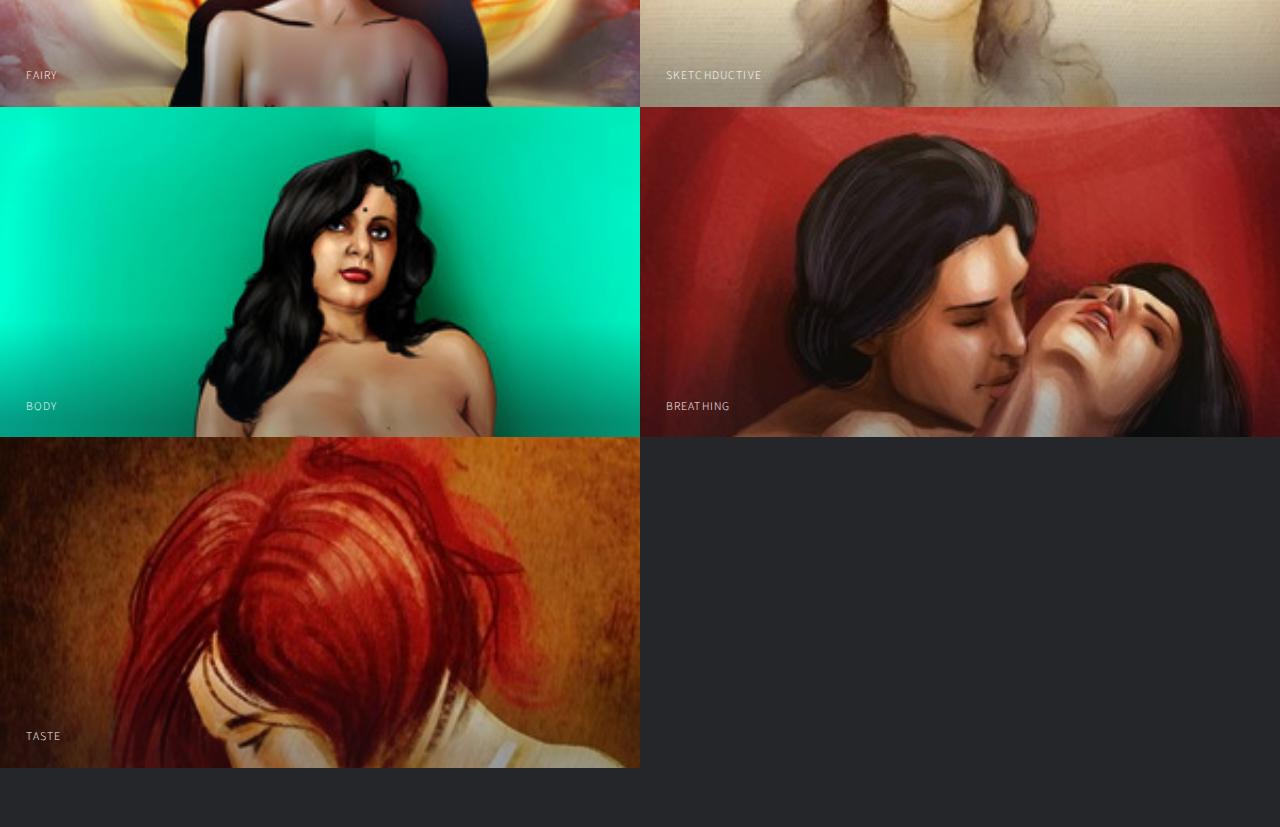
==== commit 132c2d81: "done" ====
--- a/adult.html
+++ b/adult.html
@@ -16,9 +16,7 @@
 					<header id="header">
 						<h1><a href="index.html"><strong>Shawan</strong> ART GALLERY</a></h1>
 						<nav><ul><li>
-							<a href="adult.html">Adult</a>
-							<a href="portrait.html">Portraits</a>
-							<a href="#footer" class="icon solid fa-info-circle">About</a>
+							<a href="#footer" class="icon solid fa-info-circle">Know More</a>
 						</li></ul></nav>
 					</header>
 
@@ -29,10 +27,13 @@
 					<footer id="footer" class="panel">
 						<div class="inner split">
 							<section>
-								<h2>About Me</h2>
+								<h1>Navigate</h1>
 								<p>
-									Hi Guys, I am Shawan<br><br>
-									I am just a humble guy creating things. Love to do digital art and will keep everyone updated on my wesite.<br><br>
+									Only adult images are at <a href="adult.html">Adult</a> <br><br>
+									Only Portraits are at <a href="portrait.html">Portraits</a> <br><br>
+									<h2>About Me</h2><br>
+									Hi Guys, I am Shawan<br>
+									I am just a humble man creating things. Love to do digital art and will keep everyone updated on my wesite.<br><br>
 									This website is created with the help of <a href="https://html5up.net/">html5up.net</a><br><br>
 									Also, visit my <a href="https://www.deviantart.com/shawan91221">DeviantArt</a> page where I upload all my works.<br><br>
 									Currently I don't have socials but will have soon.<br><br>
@@ -54,6 +55,23 @@
 			<script type="module">
 				// Import the names array from names.js
 				import { adultNames } from './assets/js/fileNames.js';
+				
+				// Function to apply the Fisher-Yates Shuffle
+				function shuffle(array) {
+
+				// Iterate over the array in reverse order
+				for (let i = array.length - 1; i > 0; i--) {
+
+					// Generate Random Index
+					const j = Math.floor(Math.random() * (i + 1));
+
+					// Swap elements
+					[array[i], array[j]] = [array[j], array[i]];
+					}
+					return array;
+				}
+
+				shuffle(adultNames);
 			
 				// Get the container where names will be displayed
 				const mainEl = document.getElementById('main');
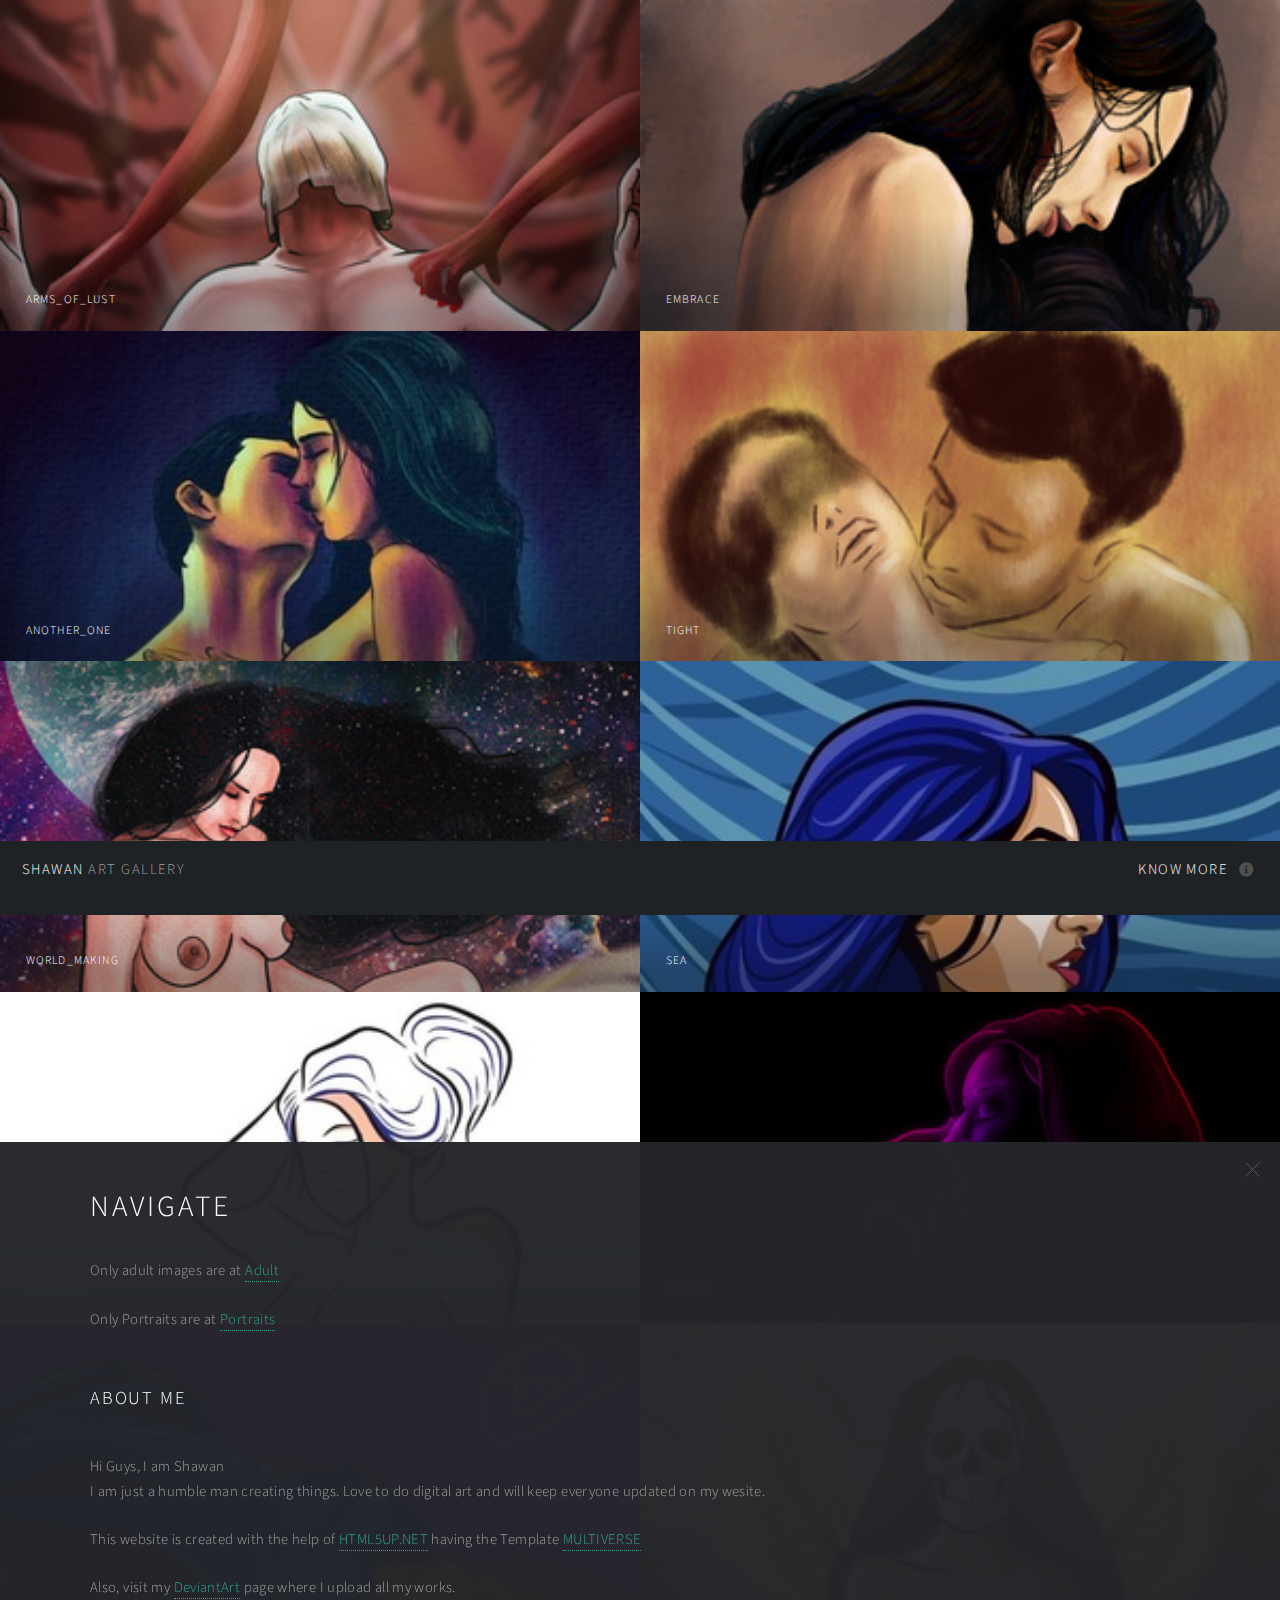
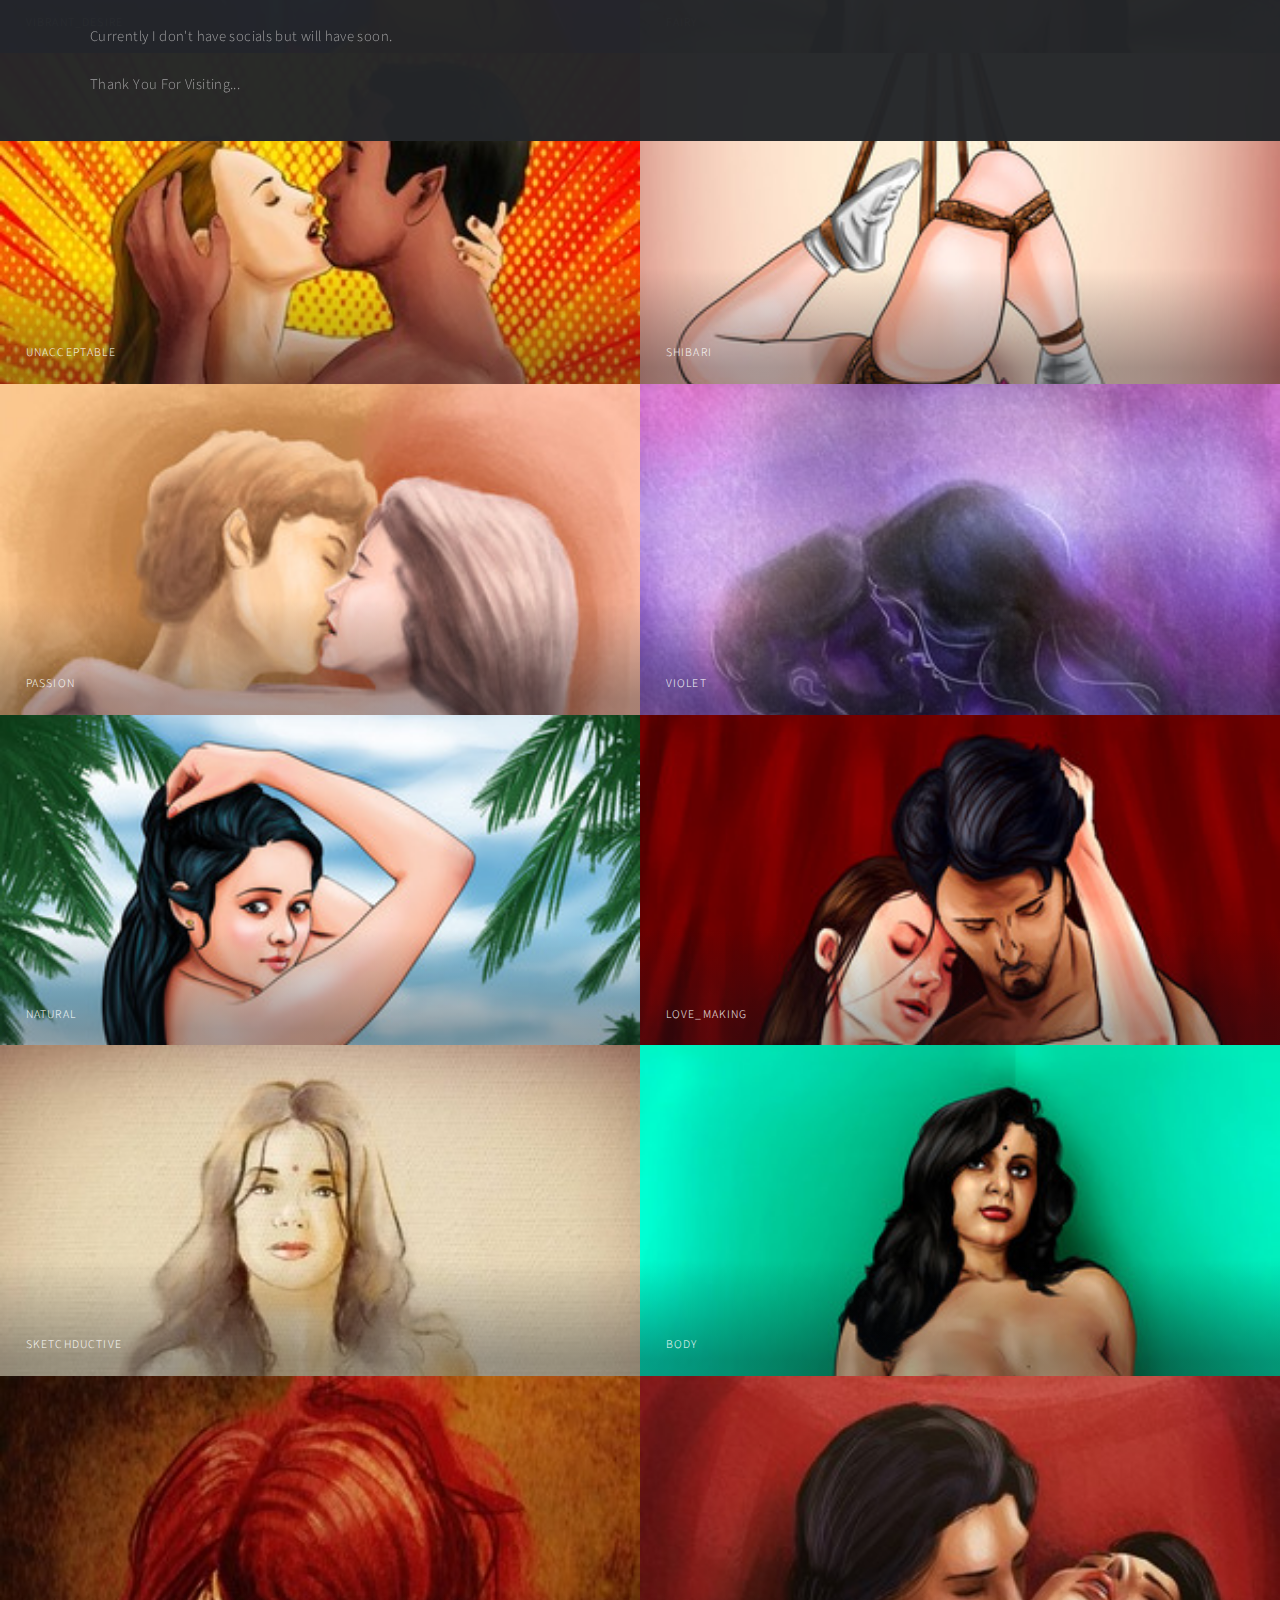
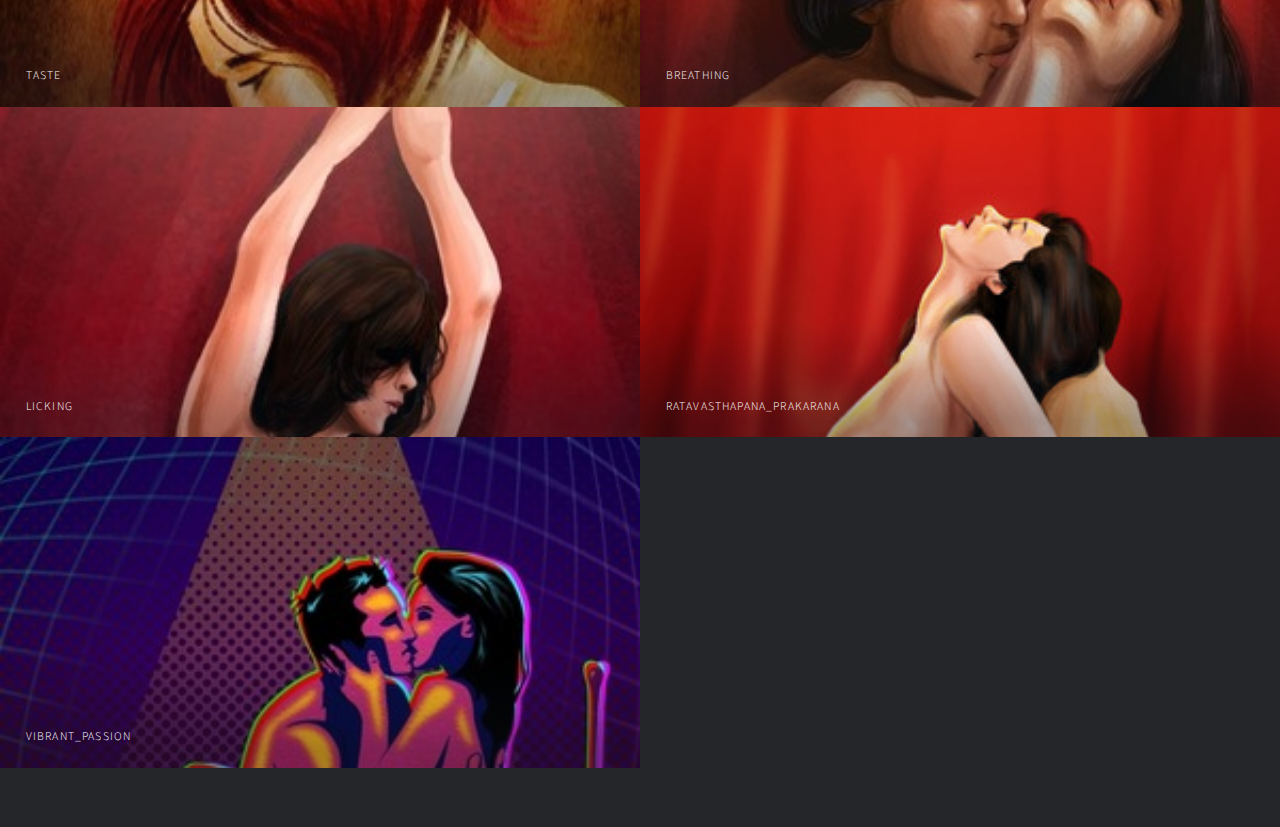
==== commit 032308cd: "done" ====
--- a/adult.html
+++ b/adult.html
@@ -24,24 +24,24 @@
 				<div id="main"></div>
 
 				<!-- Footer -->
-					<footer id="footer" class="panel">
-						<div class="inner split">
-							<section>
-								<h1>Navigate</h1>
-								<p>
-									Only adult images are at <a href="adult.html">Adult</a> <br><br>
-									Only Portraits are at <a href="portrait.html">Portraits</a> <br><br>
-									<h2>About Me</h2><br>
-									Hi Guys, I am Shawan<br>
-									I am just a humble man creating things. Love to do digital art and will keep everyone updated on my wesite.<br><br>
-									This website is created with the help of <a href="https://html5up.net/">html5up.net</a><br><br>
-									Also, visit my <a href="https://www.deviantart.com/shawan91221">DeviantArt</a> page where I upload all my works.<br><br>
-									Currently I don't have socials but will have soon.<br><br>
-									Thank You For Visiting...
-								</p>
-							</section>
-						</div>
-					</footer>
+				<footer id="footer" class="panel">
+					<div class="inner split">
+						<section>
+							<h1>Navigate</h1>
+							<p>
+								Only adult images are at <a href="adult.html">Adult</a> <br><br>
+								Only Portraits are at <a href="portrait.html">Portraits</a> <br><br>
+								<h2>About Me</h2><br>
+								Hi Guys, I am Shawan<br>
+								I am just a humble man creating things. Love to do digital art and will keep everyone updated on my wesite.<br><br>
+								This website is created with the help of <a href="https://html5up.net/">HTML5UP.NET</a> having the Template <a href="https://html5up.net/multiverse">MULTIVERSE</a><br><br>
+								Also, visit my <a href="https://www.deviantart.com/shawan91221">DeviantArt</a> page where I upload all my works.<br><br>
+								Currently I don't have socials but will have soon.<br><br>
+								Thank You For Visiting...
+							</p>
+						</section>
+					</div>
+				</footer>
 				
 			</div>
 
--- a/assets/css/main.css
+++ b/assets/css/main.css
@@ -818,6 +818,32 @@
 				width: 100%;
 			}
 
+			#main .thumb > .image > .adult {
+				filter: grayscale(100%) blur(8px);
+			}
+
+			#main .thumb > .image > .portrait {
+				filter: blur(8px) sepia(100%);
+			}
+
+			#main .thumb > .image > .iconOverlay {
+				pointer-events: none;
+				bottom: 0.8em;
+				font-size: 6em;
+				left: 1.52em;
+				position: absolute;
+				z-index: 1;
+				/*filter: drop-shadow(0.1em 0.1em 0.05em rgb(53, 0, 0));*/
+			}
+			#main .thumb > .image > .iconOverlay > .fa-eye-slash{
+				color: rgb(255, 0, 76);
+				filter: drop-shadow(0.09em 0.1em 0.04em rgba(53, 0, 0, 0.87)) drop-shadow(-0.05em -0.05em 0.04em rgba(255, 216, 247, 0.774));
+			}
+			#main .thumb > .image > .iconOverlay > .fa-user{
+				color: rgb(255, 217, 0);
+				filter: drop-shadow(0.08em 0.1em 0.05em rgba(53, 0, 0, 0.87)) drop-shadow(-0.05em -0.05em 0.05em rgba(255, 227, 149, 0.925));
+			}
+			
 			#main .thumb > h2 {
 				pointer-events: none;
 				bottom: 1.875em;
